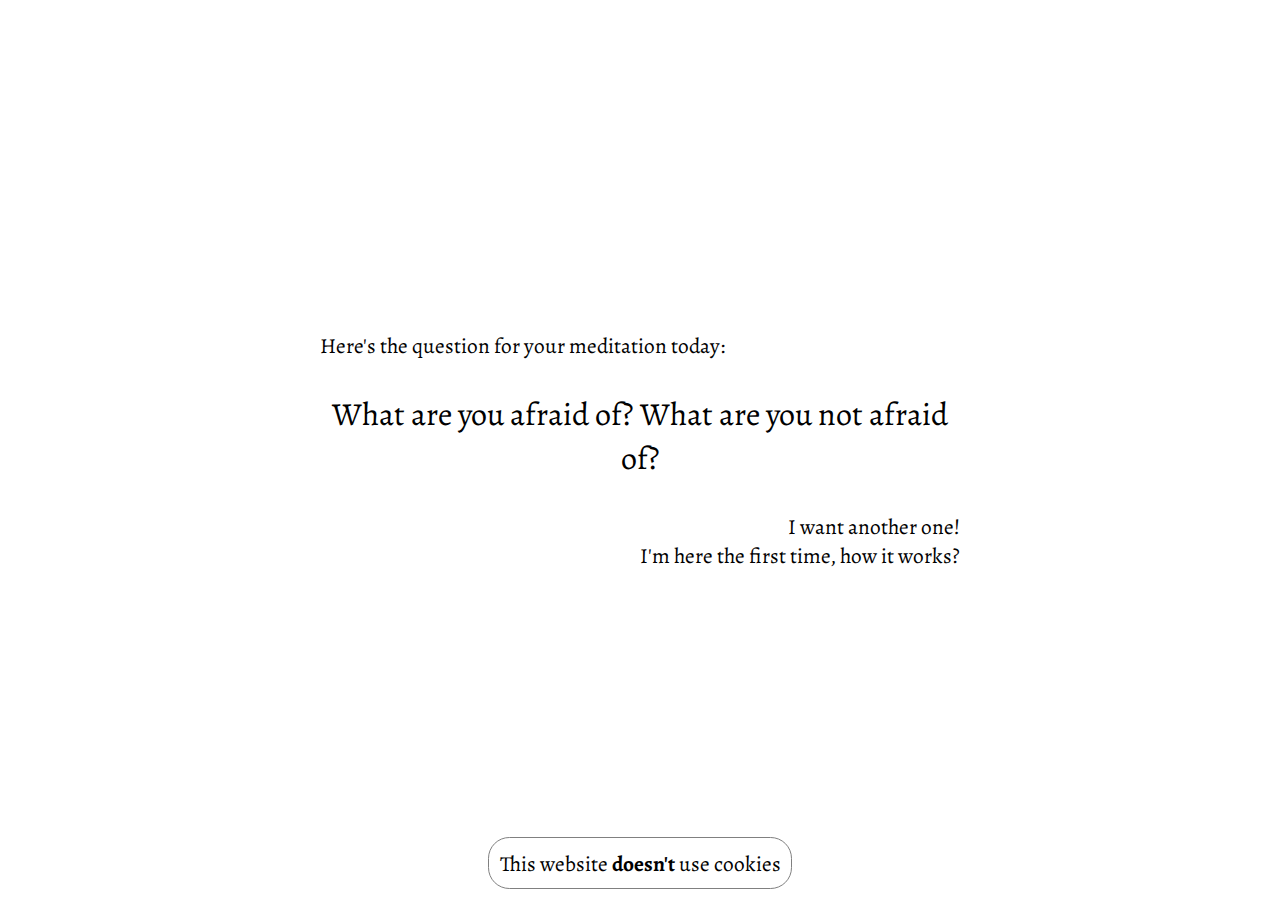
==== index.html @ a44a2b77 "Initial public version" ====
<html>

<head>
	<link rel="preconnect" href="https://fonts.googleapis.com">
	<link rel="preconnect" href="https://fonts.gstatic.com" crossorigin>
    <link href="https://fonts.googleapis.com/css2?family=Alegreya:ital,wght@0,400..900;1,400..900&display=swap" rel="stylesheet">
	<link rel="stylesheet" href="style.css" />
    <link rel="icon" type="image/x-icon" href="favicon.ico">
	<script src="picker.js"></script>
    <title>Dear journal...</title>
</head>

<body>

<div class="cookie-banner top-level">
    <a href="qa.html#cookies">
        This website <b>doesn't</b> use cookies
    </a>
</div>
    
<div class="main-pane">

<div>Here's the question for your meditation today:</div>

<div id="question" class="question">
    Why do you have JavaScript disabled in your browser?
</div>

<div class="action">
    <a href="#" id="refresh">
        I want another one!
    </a>
</div>

<div class="action">
    <a href="qa.html#how">
        I'm here the first time, how it works?
    </a>
</div>

</div>

</html>
---- style.css ----
body {
	background-color: white;
	font-family: Alegreya;
	font-size: 16pt;
}

div.cookie-banner {
	position: absolute;
	bottom: 0;
	margin-left: auto;
	margin-right: auto;
	width: fit-content;
	left: 0;
	right: 0;
	border: 1px solid gray;
	border-radius: 1em;
	padding: 0.5em;
	margin-bottom: 0.5em;
}

div.main-pane {
	position: absolute;
	bottom: 0;
	top: 0;
	left: 0;
	right: 0;
	margin-left: auto;
	margin-right: auto;
	margin-top: auto;
	margin-bottom: auto;
	width: 50%;
	height: fit-content;
}

div.question {
	text-align: center;
	font-size: 150%;
	margin-top: 24pt;
	margin-bottom: 24pt;
}

div.action {
	text-align: right;
}

div.header a {
    text-decoration: none;
}

div.action a {
    text-decoration: none;
}

div.cookie-banner a {
    text-decoration: none;
}

a:link {
    color: black;
}

a:visited {
    color: black;
}

a:hover {
    color: black;
    font-weight: bold;
}

div.qa {
    margin-left: 25%;
    width: 50%;
}

div.header {
    font-size: 150%;
    font-weight: bold;
    margin-bottom: 12pt;
    margin-top: 36pt;
}

div.big-header {
    font-size: 250%;
    font-weight: bold;
    margin-bottom: 12pt;
    margin-top: 36pt;
}

div.answer {
    margin-bottom: 12pt;
    margin-left: 5%;
}
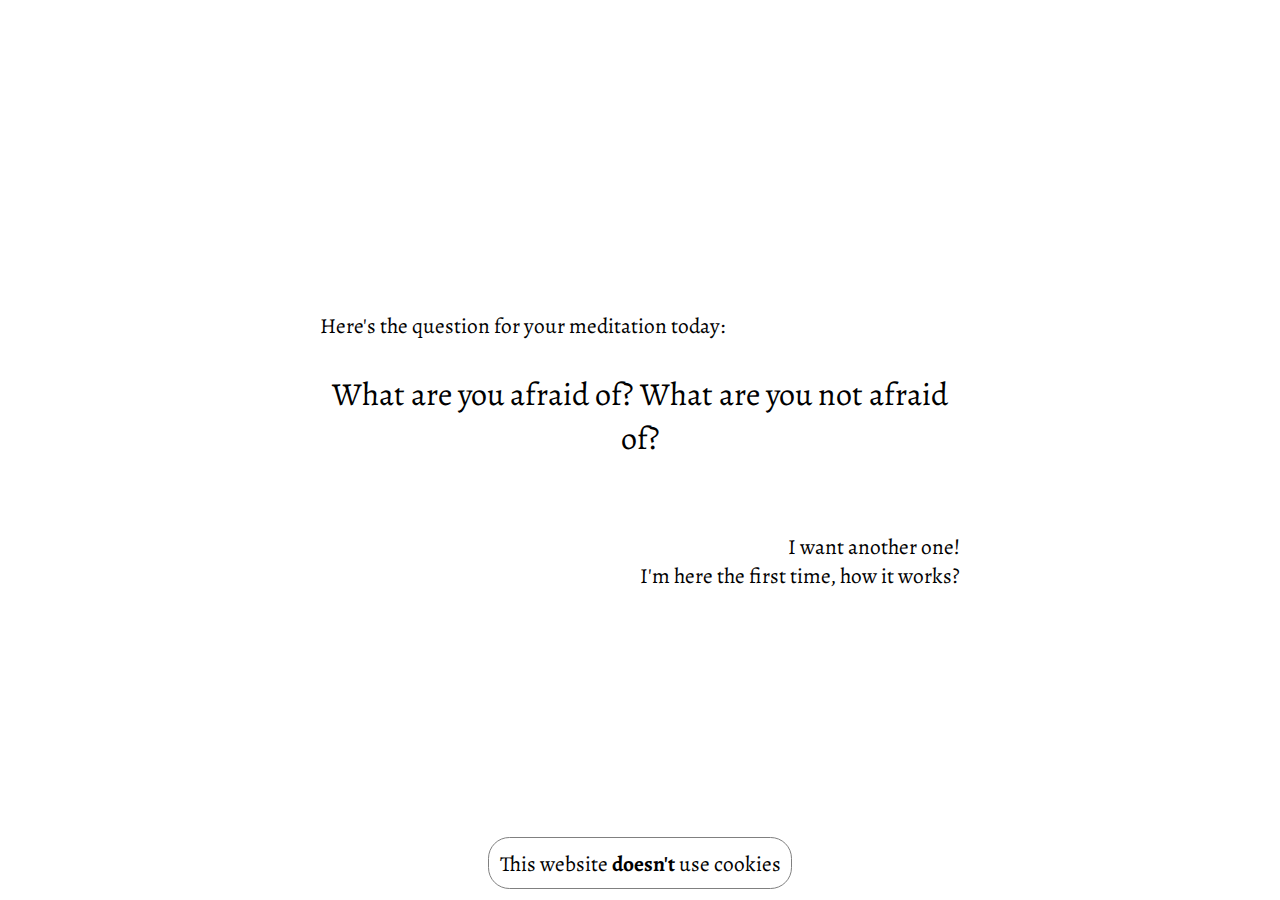
==== commit 51493450: "Add "dopamine circuit breaker" + two more questions" ====
--- a/index.html
+++ b/index.html
@@ -26,10 +26,11 @@
     Why do you have JavaScript disabled in your browser?
 </div>
 
-<div class="action">
+<div id="action" class="action">
     <a href="#" id="refresh">
         I want another one!
     </a>
+    <span class="chill">&nbsp;Take your time</span>
 </div>
 
 <div class="action">
--- a/style.css
+++ b/style.css
@@ -38,6 +38,7 @@
 	font-size: 150%;
 	margin-top: 24pt;
 	margin-bottom: 24pt;
+	height: 96pt;
 }
 
 div.action {
@@ -50,6 +51,19 @@
 
 div.action a {
     text-decoration: none;
+}
+
+div.action.disabled a {
+    text-decoration: line-through;
+    color: gray;
+}
+
+div.action span.chill {
+    display: none;
+}
+
+div.action.disabled span.chill {
+    display: inline;
 }
 
 div.cookie-banner a {
